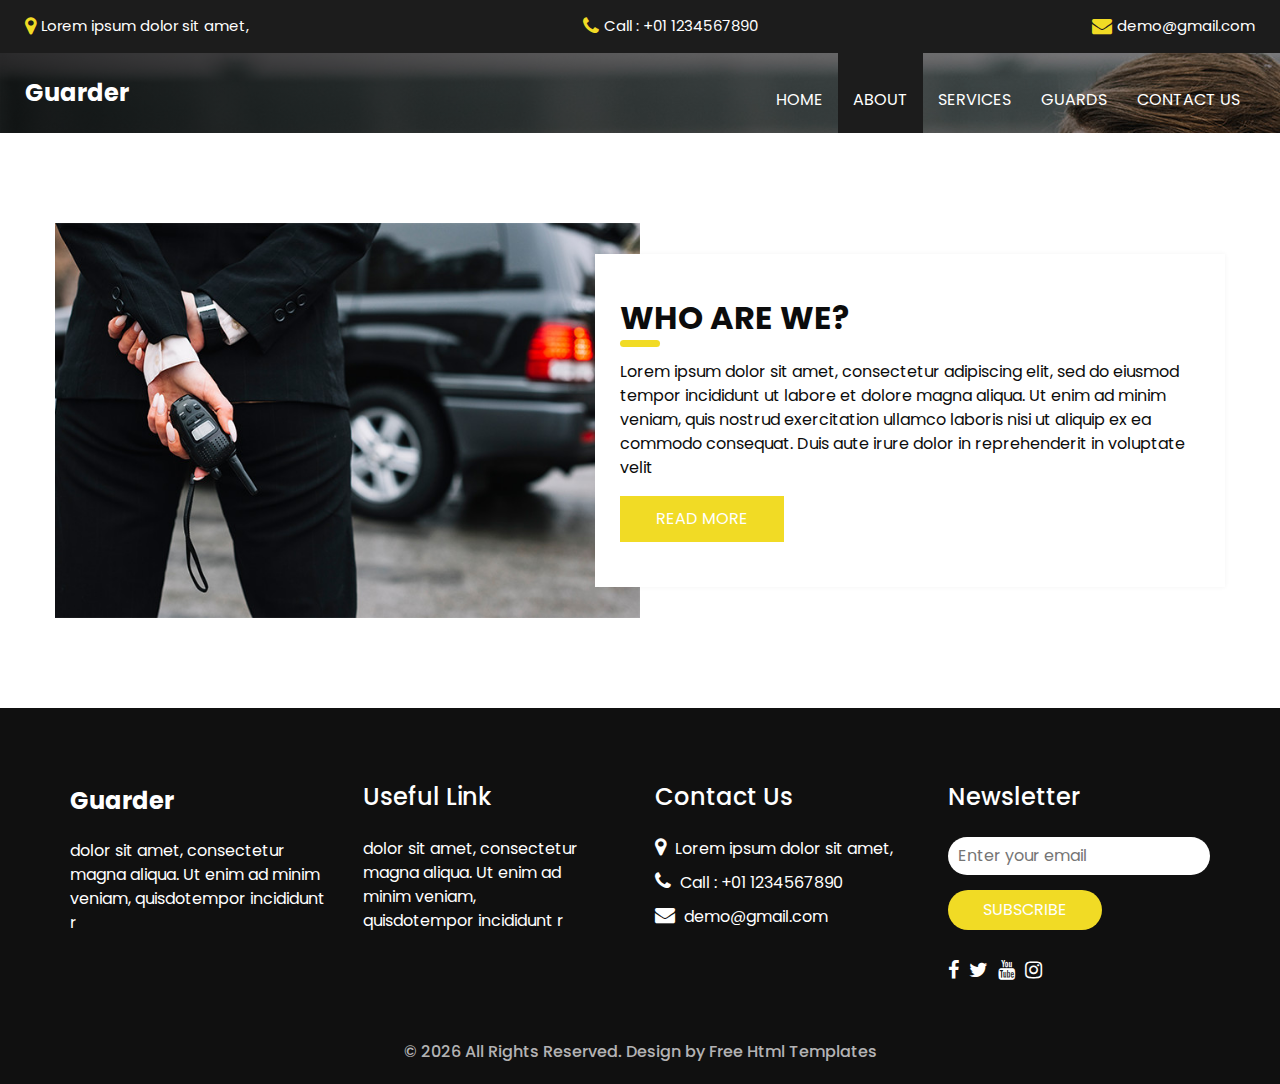
==== about.html @ 6869e3fe "update all" ====
<!DOCTYPE html>
<html>

<head>
  <!-- Basic -->
  <meta charset="utf-8" />
  <meta http-equiv="X-UA-Compatible" content="IE=edge" />
  <!-- Mobile Metas -->
  <meta name="viewport" content="width=device-width, initial-scale=1, shrink-to-fit=no" />
  <!-- Site Metas -->
  <meta name="keywords" content="" />
  <meta name="description" content="" />
  <meta name="author" content="" />
  <link rel="shortcut icon" href="images/favicon.png" type="image/x-icon">

  <title>Guarder</title>

  <!-- bootstrap core css -->
  <link rel="stylesheet" type="text/css" href="css/bootstrap.css" />

  <!-- fonts style -->
  <link href="https://fonts.googleapis.com/css?family=Open+Sans:400,700|Poppins:400,600,700&display=swap" rel="stylesheet" />

  <!-- Custom styles for this template -->
  <link href="css/style.css" rel="stylesheet" />
  <!-- responsive style -->
  <link href="css/responsive.css" rel="stylesheet" />
</head>

<body class="sub_page">
  <div class="hero_area">
    <!-- header section strats -->
    <div class="hero_bg_box">
      <div class="img-box">
        <img src="images/hero-bg.jpg" alt="">
      </div>
    </div>

    <header class="header_section">
      <div class="header_top">
        <div class="container-fluid">
          <div class="contact_link-container">
            <a href="" class="contact_link1">
              <i class="fa fa-map-marker" aria-hidden="true"></i>
              <span>
                Lorem ipsum dolor sit amet,
              </span>
            </a>
            <a href="" class="contact_link2">
              <i class="fa fa-phone" aria-hidden="true"></i>
              <span>
                Call : +01 1234567890
              </span>
            </a>
            <a href="" class="contact_link3">
              <i class="fa fa-envelope" aria-hidden="true"></i>
              <span>
                demo@gmail.com
              </span>
            </a>
          </div>
        </div>
      </div>
      <div class="header_bottom">
        <div class="container-fluid">
          <nav class="navbar navbar-expand-lg custom_nav-container">
            <a class="navbar-brand" href="index.html">
              <span>
                Guarder
              </span>
            </a>
            <button class="navbar-toggler" type="button" data-toggle="collapse" data-target="#navbarSupportedContent" aria-controls="navbarSupportedContent" aria-expanded="false" aria-label="Toggle navigation">
              <span class=""></span>
            </button>

            <div class="collapse navbar-collapse ml-auto" id="navbarSupportedContent">
              <ul class="navbar-nav  ">
                <li class="nav-item ">
                  <a class="nav-link" href="index.html">Home <span class="sr-only">(current)</span></a>
                </li>
                <li class="nav-item active">
                  <a class="nav-link" href="about.html"> About</a>
                </li>
                <li class="nav-item">
                  <a class="nav-link" href="service.html"> Services </a>
                </li>
                <li class="nav-item">
                  <a class="nav-link" href="guard.html"> Guards </a>
                </li>
                <li class="nav-item">
                  <a class="nav-link" href="contact.html">Contact us</a>
                </li>
              </ul>
            </div>
          </nav>
        </div>
      </div>
    </header>
    <!-- end header section -->
  </div>

  <!-- about section -->

  <section class="about_section layout_padding">
    <div class="container">
      <div class="row">
        <div class="col-md-6 px-0">
          <div class="img_container">
            <div class="img-box">
              <img src="images/about-img.jpg" alt="" />
            </div>
          </div>
        </div>
        <div class="col-md-6 px-0">
          <div class="detail-box">
            <div class="heading_container ">
              <h2>
                Who Are We?
              </h2>
            </div>
            <p>
              Lorem ipsum dolor sit amet, consectetur adipiscing elit, sed do
              eiusmod tempor incididunt ut labore et dolore magna aliqua. Ut
              enim ad minim veniam, quis nostrud exercitation ullamco laboris
              nisi ut aliquip ex ea commodo consequat. Duis aute irure dolor
              in reprehenderit in voluptate velit
            </p>
            <div class="btn-box">
              <a href="">
                Read More
              </a>
            </div>
          </div>
        </div>
      </div>
    </div>
  </section>

  <!-- end about section -->

  <!-- info section -->
  <section class="info_section ">
    <div class="container">
      <div class="row">
        <div class="col-md-3">
          <div class="info_logo">
            <a class="navbar-brand" href="index.html">
              <span>
                Guarder
              </span>
            </a>
            <p>
              dolor sit amet, consectetur magna aliqua. Ut enim ad minim veniam, quisdotempor incididunt r
            </p>
          </div>
        </div>
        <div class="col-md-3">
          <div class="info_links">
            <h5>
              Useful Link
            </h5>
            <ul>
              <li>
                <a href="">
                  dolor sit amet, consectetur
                </a>
              </li>
              <li>
                <a href="">
                  magna aliqua. Ut enim ad
                </a>
              </li>
              <li>
                <a href="">
                  minim veniam,
                </a>
              </li>
              <li>
                <a href="">
                  quisdotempor incididunt r
                </a>
              </li>
            </ul>
          </div>
        </div>
        <div class="col-md-3">
          <div class="info_info">
            <h5>
              Contact Us
            </h5>
          </div>
          <div class="info_contact">
            <a href="" class="">
              <i class="fa fa-map-marker" aria-hidden="true"></i>
              <span>
                Lorem ipsum dolor sit amet,
              </span>
            </a>
            <a href="" class="">
              <i class="fa fa-phone" aria-hidden="true"></i>
              <span>
                Call : +01 1234567890
              </span>
            </a>
            <a href="" class="">
              <i class="fa fa-envelope" aria-hidden="true"></i>
              <span>
                demo@gmail.com
              </span>
            </a>
          </div>
        </div>
        <div class="col-md-3">
          <div class="info_form ">
            <h5>
              Newsletter
            </h5>
            <form action="#">
              <input type="email" placeholder="Enter your email">
              <button>
                Subscribe
              </button>
            </form>
            <div class="social_box">
              <a href="">
                <i class="fa fa-facebook" aria-hidden="true"></i>
              </a>
              <a href="">
                <i class="fa fa-twitter" aria-hidden="true"></i>
              </a>
              <a href="">
                <i class="fa fa-youtube" aria-hidden="true"></i>
              </a>
              <a href="">
                <i class="fa fa-instagram" aria-hidden="true"></i>
              </a>
            </div>
          </div>
        </div>
      </div>
    </div>
  </section>

  <!-- end info_section -->




  <!-- footer section -->
  <footer class="container-fluid footer_section">
    <p>
      &copy; <span id="currentYear"></span> All Rights Reserved. Design by
      <a href="https://html.design/">Free Html Templates</a>
    </p>
  </footer>
  <!-- footer section -->

  <script src="js/jquery-3.4.1.min.js"></script>
  <script src="js/bootstrap.js"></script>
  <script src="js/custom.js"></script>
</body>

</html>
---- css/style.css ----
@import url("font-awesome.min.css");
body {
  font-family: "Poppins", sans-serif;
  color: #0c0c0c;
  background-color: #ffffff;
}

.layout_padding {
  padding-top: 90px;
  padding-bottom: 90px;
}

.layout_padding2 {
  padding-top: 45px;
  padding-bottom: 45px;
}

.layout_padding2-top {
  padding-top: 45px;
}

.layout_padding2-bottom {
  padding-bottom: 45px;
}

.layout_padding-top {
  padding-top: 90px;
}

.layout_padding-bottom {
  padding-bottom: 90px;
}

.heading_container {
  display: -webkit-box;
  display: -ms-flexbox;
  display: flex;
  -webkit-box-orient: vertical;
  -webkit-box-direction: normal;
      -ms-flex-direction: column;
          flex-direction: column;
}

.heading_container h2 {
  position: relative;
  font-weight: bold;
  text-transform: uppercase;
  padding-bottom: 10px;
}

.heading_container h2::before {
  content: "";
  width: 40px;
  height: 7px;
  background-color: #f1db25;
  border-radius: 10px;
  position: absolute;
  bottom: 0;
  left: 0;
}

.heading_container.heading_center {
  -webkit-box-align: center;
      -ms-flex-align: center;
          align-items: center;
  text-align: center;
}

.heading_container.heading_center h2::before {
  left: 50%;
  -webkit-transform: translateX(-50%);
          transform: translateX(-50%);
}

/*header section*/
.hero_area {
  min-height: 100vh;
  display: -webkit-box;
  display: -ms-flexbox;
  display: flex;
  -webkit-box-orient: vertical;
  -webkit-box-direction: normal;
      -ms-flex-direction: column;
          flex-direction: column;
  position: relative;
}

.hero_bg_box {
  position: absolute;
  top: 0;
  left: 0;
  width: 100%;
  height: 100%;
  overflow: hidden;
  z-index: -1;
  display: -webkit-box;
  display: -ms-flexbox;
  display: flex;
  -webkit-box-pack: center;
      -ms-flex-pack: center;
          justify-content: center;
}

.hero_bg_box .img-box {
  width: 100%;
}

.hero_bg_box .img-box img {
  min-width: 100%;
  min-height: 100%;
}

.hero_bg_box::before {
  content: "";
  position: absolute;
  top: 0;
  left: 0;
  width: 100%;
  height: 100%;
  background: -webkit-gradient(linear, left top, right top, from(rgba(0, 0, 0, 0.8)), to(rgba(0, 0, 0, 0.35)));
  background: linear-gradient(to right, rgba(0, 0, 0, 0.8), rgba(0, 0, 0, 0.35));
}

.sub_page .hero_area {
  min-height: auto;
}

.sub_page .custom_nav-container.navbar-expand-lg .navbar-nav .nav-item .nav-link {
  padding-bottom: 21px;
}

.sub_page .custom_nav-container.navbar-expand-lg .navbar-nav .nav-item .search-container {
  padding-top: 30px;
  /* height: 30px; */
}

.hero_area.sub_pages {
  height: auto;
}

.header_section {
  padding: 0;
}

.header_section .container-fluid {
  padding-right: 25px;
  padding-left: 25px;
}

.header_section .nav_container {
  margin: 0 auto;
}

.header_top {
  background-color: #1c1c1c;
  padding: 15px 0;
}

.header_top .contact_link-container {
  display: -webkit-box;
  display: -ms-flexbox;
  display: flex;
  -webkit-box-pack: justify;
      -ms-flex-pack: justify;
          justify-content: space-between;
}

.header_top .contact_link-container a {
  display: -webkit-box;
  display: -ms-flexbox;
  display: flex;
  -webkit-box-align: center;
      -ms-flex-align: center;
          align-items: center;
  color: #ffffff;
  font-size: 15px;
}

.header_top .contact_link-container a i {
  font-size: 20px;
  color: #f1db25;
  margin-right: 5px;
}

#navbarSupportedContent {
  -webkit-box-pack: justify;
      -ms-flex-pack: justify;
          justify-content: space-between;
}

.custom_nav-container {
  z-index: 99999;
  padding: 0;
}

.custom_nav-container .navbar-nav {
  margin-left: auto;
}

.custom_nav-container .navbar-nav .nav-item .nav-link {
  padding: 0;
  padding: 35px 15px 10px 15px;
  color: #ffffff;
  text-align: center;
  text-transform: uppercase;
  -webkit-transition: all .2s;
  transition: all .2s;
}

.custom_nav-container .navbar-nav .nav-item:hover .nav-link, .custom_nav-container .navbar-nav .nav-item.active .nav-link {
  background-color: #1c1c1c;
}

a,
a:hover,
a:focus {
  text-decoration: none;
}

a:hover,
a:focus {
  color: initial;
}

.btn,
.btn:focus {
  outline: none !important;
  -webkit-box-shadow: none;
          box-shadow: none;
}

.navbar-brand {
  display: -webkit-box;
  display: -ms-flexbox;
  display: flex;
  -webkit-box-orient: vertical;
  -webkit-box-direction: normal;
      -ms-flex-direction: column;
          flex-direction: column;
  -webkit-box-align: center;
      -ms-flex-align: center;
          align-items: center;
}

.navbar-brand span {
  font-weight: bold;
  color: #ffffff;
  font-size: 24px;
}

.custom_nav-container .navbar-toggler {
  outline: none;
}

.custom_nav-container .navbar-toggler {
  padding: 0;
  width: 37px;
  height: 42px;
  -webkit-transition: all 0.3s;
  transition: all 0.3s;
}

.custom_nav-container .navbar-toggler span {
  display: block;
  width: 32px;
  height: 4px;
  background-color: #ffffff;
  border-radius: 15px;
  margin: 7px 0;
  -webkit-transition: all 0.3s;
  transition: all 0.3s;
  position: relative;
  transition: all 0.3s;
}

.custom_nav-container .navbar-toggler span::before, .custom_nav-container .navbar-toggler span::after {
  content: "";
  position: absolute;
  left: 0;
  height: 100%;
  width: 100%;
  background-color: #ffffff;
  border-radius: 15px;
  top: -10px;
  -webkit-transition: all 0.3s;
  transition: all 0.3s;
}

.custom_nav-container .navbar-toggler span::after {
  top: 10px;
}

.custom_nav-container .navbar-toggler[aria-expanded="true"] {
  -webkit-transform: rotate(360deg);
          transform: rotate(360deg);
}

.custom_nav-container .navbar-toggler[aria-expanded="true"] span {
  -webkit-transform: rotate(45deg);
          transform: rotate(45deg);
}

.custom_nav-container .navbar-toggler[aria-expanded="true"] span::before, .custom_nav-container .navbar-toggler[aria-expanded="true"] span::after {
  -webkit-transform: rotate(90deg);
          transform: rotate(90deg);
  top: 0;
}

/*end header section*/
/* slider section */
.slider_section {
  -webkit-box-flex: 1;
      -ms-flex: 1;
          flex: 1;
  display: -webkit-box;
  display: -ms-flexbox;
  display: flex;
  -webkit-box-orient: vertical;
  -webkit-box-direction: normal;
      -ms-flex-direction: column;
          flex-direction: column;
  -webkit-box-pack: center;
      -ms-flex-pack: center;
          justify-content: center;
  color: #ffffff;
}

.slider_section .row {
  -webkit-box-align: center;
      -ms-flex-align: center;
          align-items: center;
}

.slider_section .detail-box {
  width: 100%;
  margin: 0 auto;
}

.slider_section .detail-box h1 {
  text-transform: uppercase;
  font-size: 3rem;
  color: #ffffff;
  font-weight: 600;
}

.slider_section .detail-box h1 span {
  color: #f1db25;
}

.slider_section .detail-box p {
  margin-top: 25px;
}

.slider_section .detail-box .btn-box {
  display: -webkit-box;
  display: -ms-flexbox;
  display: flex;
  margin-top: 30px;
}

.slider_section .detail-box .btn-box a {
  width: 180px;
  text-align: center;
  margin: 5px;
}

.slider_section .detail-box .btn-box .btn-1 {
  display: inline-block;
  padding: 10px 35px;
  background-color: #ffffff;
  color: #000000;
  -webkit-transition: all 0.3s;
  transition: all 0.3s;
  border: 1px solid transparent;
}

.slider_section .detail-box .btn-box .btn-1:hover {
  background-color: transparent;
  border-color: #ffffff;
  color: #ffffff;
}

.slider_section .detail-box .btn-box .btn-2 {
  display: inline-block;
  padding: 10px 35px;
  background-color: #f1db25;
  color: #ffffff;
  -webkit-transition: all 0.3s;
  transition: all 0.3s;
  border: 1px solid transparent;
}

.slider_section .detail-box .btn-box .btn-2:hover {
  background-color: transparent;
  border-color: #f1db25;
  color: #f1db25;
}

.slider_section .img-box {
  display: -webkit-box;
  display: -ms-flexbox;
  display: flex;
}

.slider_section .img-box img {
  width: 100%;
}

.slider_section .idicator_container {
  position: relative;
}

.slider_section ol.carousel-indicators {
  margin: 0;
  bottom: -75px;
  -webkit-box-pack: end;
      -ms-flex-pack: end;
          justify-content: flex-end;
}

.slider_section ol.carousel-indicators li {
  width: 20px;
  height: 20px;
  border-radius: 100%;
  text-align: center;
  background-color: #f1db25;
  opacity: 1;
  border: none;
  margin: 0 4px;
}

.slider_section ol.carousel-indicators li.active {
  background-color: #ffffff;
}

.about_section .row {
  -webkit-box-align: center;
      -ms-flex-align: center;
          align-items: center;
}

.about_section .img_container .img-box img {
  width: 100%;
}

.about_section .detail-box {
  background-color: #ffffff;
  padding: 45px 25px;
  -webkit-box-shadow: 0 0 5px 0 rgba(0, 0, 0, 0.05);
          box-shadow: 0 0 5px 0 rgba(0, 0, 0, 0.05);
  position: relative;
  margin-left: -45px;
}

.about_section .detail-box p {
  margin-top: 5px;
}

.about_section .detail-box a {
  display: inline-block;
  padding: 10px 35px;
  background-color: #f1db25;
  color: #ffffff;
  -webkit-transition: all 0.3s;
  transition: all 0.3s;
  border: 1px solid transparent;
  text-transform: uppercase;
}

.about_section .detail-box a:hover {
  background-color: transparent;
  border-color: #f1db25;
  color: #f1db25;
}

.service_section {
  background-color: #1c1c1c;
}

.service_section .heading_container {
  color: #ffffff;
}

.service_section .box {
  background-color: #ffffff;
  padding: 25px 15px;
  text-align: center;
  -webkit-box-shadow: 0 0 15px 0 rgba(0, 0, 0, 0.2);
          box-shadow: 0 0 15px 0 rgba(0, 0, 0, 0.2);
  margin-top: 45px;
}

.service_section .box .img-box svg {
  width: 75px;
  height: auto;
  fill: #1c1c1c;
}

.service_section .box .detail-box {
  margin-top: 25px;
}

.service_section .box .detail-box h6 {
  font-size: 18px;
  font-weight: bold;
  text-transform: uppercase;
  margin-bottom: 20px;
}

.service_section .box .detail-box a {
  display: inline-block;
  padding: 8px 35px;
  background-color: #f1db25;
  color: #ffffff;
  -webkit-transition: all 0.3s;
  transition: all 0.3s;
  border: 1px solid transparent;
  margin-top: 10px;
}

.service_section .box .detail-box a:hover {
  background-color: transparent;
  border-color: #f1db25;
  color: #f1db25;
}

.client_section {
  text-align: center;
}

.client_section #carouselExampleControls {
  padding: 0 10%;
}

.client_section .box {
  display: -webkit-box;
  display: -ms-flexbox;
  display: flex;
  -webkit-box-orient: vertical;
  -webkit-box-direction: normal;
      -ms-flex-direction: column;
          flex-direction: column;
  -webkit-box-align: center;
      -ms-flex-align: center;
          align-items: center;
  margin-top: 45px;
}

.client_section .box .img-box {
  width: 145px;
}

.client_section .box .img-box img {
  width: 100%;
}

.client_section .box .detail-box {
  display: -webkit-box;
  display: -ms-flexbox;
  display: flex;
  -webkit-box-orient: vertical;
  -webkit-box-direction: normal;
      -ms-flex-direction: column;
          flex-direction: column;
  -webkit-box-align: center;
      -ms-flex-align: center;
          align-items: center;
  margin-top: 20px;
}

.client_section .box .detail-box h4 {
  font-weight: bold;
  font-size: 18px;
  padding: 0 10px;
  border-bottom: 1px solid #ffffff;
}

.client_section .box .detail-box p {
  margin-top: 10px;
}

.client_section .carousel_btn-box {
  display: -webkit-box;
  display: -ms-flexbox;
  display: flex;
  -webkit-box-pack: center;
      -ms-flex-pack: center;
          justify-content: center;
}

.client_section .carousel-control-prev,
.client_section .carousel-control-next {
  position: absolute;
  top: 50%;
  width: 45px;
  height: 45px;
  border: none;
  opacity: 1;
  background-color: #1c1c1c;
  color: #ffffff;
  border-radius: 100%;
  -webkit-transform: translateY(-50%);
          transform: translateY(-50%);
  font-size: 18px;
}

.client_section .carousel-control-prev:hover,
.client_section .carousel-control-next:hover {
  background-color: #f1db25;
}

.client_section .carousel-control-prev {
  left: 0;
}

.client_section .carousel-control-next {
  left: initial;
  right: 0;
}

/* contact section */
.contact_section {
  position: relative;
  color: #ffffff;
}

.contact_section .row {
  -webkit-box-align: center;
      -ms-flex-align: center;
          align-items: center;
}

.contact_section .contact_form-container {
  margin-top: 35px;
}

.contact_section .contact_form-container input {
  border: none;
  outline: none;
  color: #000000;
  height: 45px;
  width: 100%;
  margin: 15px 0;
  padding-left: 15px;
  background-color: #ffffff;
}

.contact_section .contact_form-container input::-webkit-input-placeholder {
  color: #000000;
  text-transform: uppercase;
}

.contact_section .contact_form-container input:-ms-input-placeholder {
  color: #000000;
  text-transform: uppercase;
}

.contact_section .contact_form-container input::-ms-input-placeholder {
  color: #000000;
  text-transform: uppercase;
}

.contact_section .contact_form-container input::placeholder {
  color: #000000;
  text-transform: uppercase;
}

.contact_section .contact_form-container input.message_input {
  height: 120px;
}

.contact_section .contact_form-container .btn-box {
  display: -webkit-box;
  display: -ms-flexbox;
  display: flex;
  -webkit-box-pack: center;
      -ms-flex-pack: center;
          justify-content: center;
  margin-top: 25px;
}

.contact_section .contact_form-container button {
  display: inline-block;
  padding: 10px 60px;
  background-color: #f1db25;
  color: #ffffff;
  -webkit-transition: all 0.3s;
  transition: all 0.3s;
  border: 1px solid transparent;
  text-transform: uppercase;
  font-weight: bold;
}

.contact_section .contact_form-container button:hover {
  background-color: transparent;
  border-color: #f1db25;
  color: #f1db25;
}

.contact_bg_box {
  position: absolute;
  top: 0;
  left: 0;
  width: 100%;
  height: 100%;
  overflow: hidden;
  z-index: -1;
  display: -webkit-box;
  display: -ms-flexbox;
  display: flex;
  -webkit-box-pack: center;
      -ms-flex-pack: center;
          justify-content: center;
  -webkit-box-align: center;
      -ms-flex-align: center;
          align-items: center;
}

.contact_bg_box .img-box {
  width: 100%;
}

.contact_bg_box .img-box img {
  min-width: 100%;
  min-height: 100%;
}

.contact_bg_box::before {
  content: "";
  position: absolute;
  top: 0;
  left: 0;
  width: 100%;
  height: 100%;
  background: -webkit-gradient(linear, left top, right top, from(rgba(0, 0, 0, 0.7)), to(rgba(0, 0, 0, 0.35)));
  background: linear-gradient(to right, rgba(0, 0, 0, 0.7), rgba(0, 0, 0, 0.35));
}

/* end contact section */
.team_section .box {
  display: -webkit-box;
  display: -ms-flexbox;
  display: flex;
  -webkit-box-orient: vertical;
  -webkit-box-direction: normal;
      -ms-flex-direction: column;
          flex-direction: column;
  overflow: hidden;
  margin-top: 45px;
  position: relative;
}

.team_section .box .img-box {
  width: 100%;
}


.team_section .box .img-box img {
  width: 100%;
}

.team_section .box .detail-box {
  position: absolute;
  width: 100%;
  color: #ffffff;
  padding: 25px 15px;
  text-align: center;
  bottom: 0;
  background-color: rgba(28, 28, 28, 0.75);
}

.team_section .btn-box {
  display: -webkit-box;
  display: -ms-flexbox;
  display: flex;
  -webkit-box-pack: center;
      -ms-flex-pack: center;
          justify-content: center;
  margin-top: 45px;
}

.team_section .btn-box a {
  display: inline-block;
  padding: 10px 45px;
  background-color: #f1db25;
  color: #ffffff;
  -webkit-transition: all 0.3s;
  transition: all 0.3s;
  border: 1px solid transparent;
}

.team_section .btn-box a:hover {
  background-color: transparent;
  border-color: #f1db25;
  color: #f1db25;
}

.info_section {
  background-color: #101010;
  color: #ffffff;
  padding: 75px 0 10px 0;
}

.info_section .row > div {
  margin-bottom: 25px;
}

.info_section h5 {
  margin-bottom: 25px;
  font-size: 24px;
}

.info_section .info_logo {
  display: -webkit-box;
  display: -ms-flexbox;
  display: flex;
  -webkit-box-orient: vertical;
  -webkit-box-direction: normal;
      -ms-flex-direction: column;
          flex-direction: column;
  -webkit-box-align: start;
      -ms-flex-align: start;
          align-items: flex-start;
}

.info_section .info_logo .navbar-brand {
  padding: 0;
  margin-bottom: 20px;
}

.info_section .info_logo .navbar-brand span {
  font-size: 24px;
  color: #ffffff;
}

.info_section .info_links ul {
  padding: 0;
}

.info_section .info_links ul li {
  list-style-type: none;
}

.info_section .info_links ul li a {
  color: #ffffff;
}

.info_section .info_contact {
  display: -webkit-box;
  display: -ms-flexbox;
  display: flex;
  -webkit-box-orient: vertical;
  -webkit-box-direction: normal;
      -ms-flex-direction: column;
          flex-direction: column;
}

.info_section .info_contact a {
  color: #ffffff;
  margin-bottom: 10px;
}

.info_section .info_contact a i {
  font-size: 20px;
  margin-right: 5px;
}

.info_section .info_form form input {
  outline: none;
  border: none;
  width: 100%;
  padding: 7px 10px;
  border-radius: 30px;
}

.info_section .info_form form button {
  padding: 8px 35px;
  outline: none;
  border: none;
  color: #ffffff;
  background: #f1db25;
  border-radius: 30px;
  margin-top: 15px;
  text-transform: uppercase;
}

.info_section .info_form .social_box {
  margin-top: 25px;
  width: 100%;
  display: -webkit-box;
  display: -ms-flexbox;
  display: flex;
}

.info_section .info_form .social_box a {
  margin-right: 10px;
  color: #ffffff;
  font-size: 20px;
}

/* footer section*/
.footer_section {
  font-weight: 500;
  display: -webkit-box;
  display: -ms-flexbox;
  display: flex;
  -webkit-box-pack: center;
      -ms-flex-pack: center;
          justify-content: center;
  padding: 20px;
  background-color: #101010;
}

.footer_section p {
  color: rgba(254, 254, 255, 0.7);
  margin: 0;
  text-align: center;
}

.footer_section a {
  color: rgba(254, 254, 255, 0.7);
}
---- css/responsive.css ----
@media (max-width: 1120px) {}

@media (max-width: 992px) {
  .hero_area {
    min-height: auto;
  }

  .navbar-nav {
    align-items: center;
  }

  .custom_nav-container .navbar-toggler {
    margin-bottom: 15px;
  }

  .custom_nav-container.navbar-expand-lg .navbar-nav .nav-item .nav-link {
    padding: 10px 25px;
    margin: 5px 0;
  }

  .custom_nav-container.navbar-expand-lg .form-inline {
    justify-content: center;
  }

  .custom_nav-container.navbar-expand-lg {
    padding-top: 10px;
    align-items: center;
  }

  .slider_section {
    padding: 45px 0 150px 0;
  }

  .sub_page .custom_nav-container.navbar-expand-lg .navbar-nav .nav-item .nav-link {
    padding-bottom: 15px;
  }
}

@media (max-width: 768px) {
  .slider_section ol.carousel-indicators {
    justify-content: center;
  }

  .slider_section {
    text-align: center;
  }

  .slider_section .img-box {
    margin-top: 35px;
  }

  .slider_section .detail-box .btn-box {
    justify-content: center;
    flex-wrap: wrap;
  }

  .about_section .heading_container {
    margin-bottom: 0;
  }

  .about_section .row {
    flex-direction: column-reverse;
  }

  .about_section .detail-box {
    margin-left: 0;
    width: 100%;
    box-shadow: 0 0 5px 0 rgba(0, 0, 0, 0.15);
  }

  .service_section .service_container {
    flex-wrap: wrap;
  }

  .client_section .carousel_btn-box {
    margin-top: 25px;
  }

  .client_section .carousel-control-prev,
  .client_section .carousel-control-next {
    position: unset;
    transform: none;
    margin: 0 2.5px;
  }

  .info_section .row .col-md-3 {

    display: flex;
    flex-direction: column;
    align-items: center;
    text-align: center;

  }

  .info_section .info_logo {
    align-items: center;
  }

  .info_section .info_form .social_box {
    justify-content: center;
  }

  .info_section .info_form .social_box a {
    margin: 0 5px;
  }
}

@media (max-width: 576px) {
  .header_top a span {
    display: none;
  }

  .slider_section .detail-box h1 {
    font-size: 2.5rem;
    line-height: 55px;
  }
}

@media (max-width: 480px) {}

@media (max-width: 420px) {}

@media (max-width: 376px) {}

@media (min-width: 1200px) {
  .container {
    max-width: 1170px;
  }
}
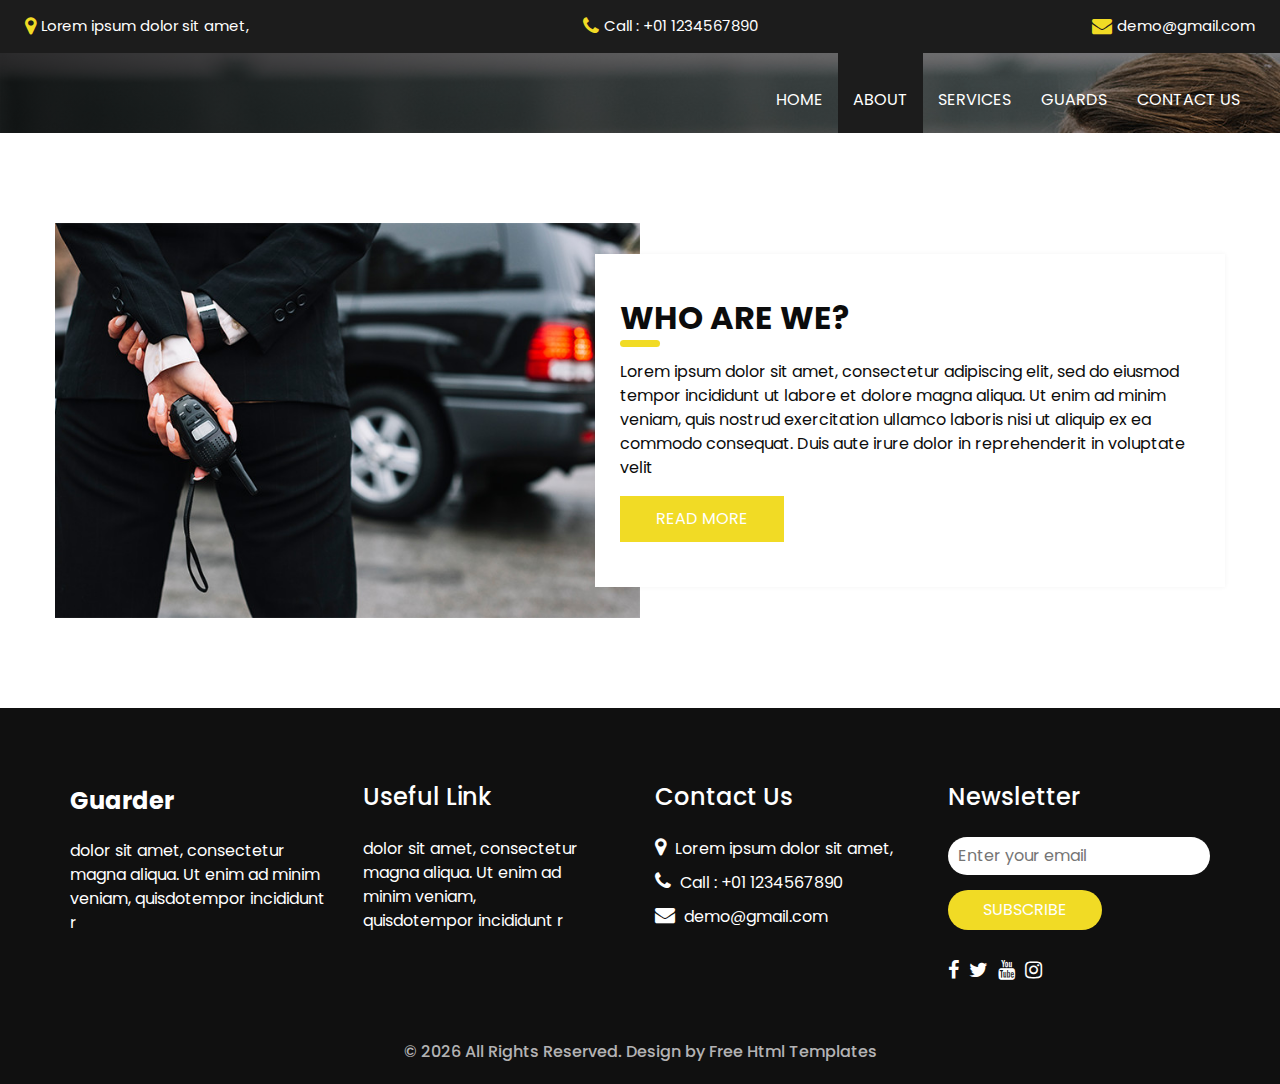
==== commit ef6281e8: "update" ====
--- a/about.html
+++ b/about.html
@@ -13,7 +13,7 @@
   <meta name="author" content="" />
   <link rel="shortcut icon" href="images/favicon.png" type="image/x-icon">
 
-  <title>Guarder</title>
+  <title>About</title>
 
   <!-- bootstrap core css -->
   <link rel="stylesheet" type="text/css" href="css/bootstrap.css" />
@@ -66,7 +66,7 @@
           <nav class="navbar navbar-expand-lg custom_nav-container">
             <a class="navbar-brand" href="index.html">
               <span>
-                Guarder
+                
               </span>
             </a>
             <button class="navbar-toggler" type="button" data-toggle="collapse" data-target="#navbarSupportedContent" aria-controls="navbarSupportedContent" aria-expanded="false" aria-label="Toggle navigation">
--- a/css/style.css
+++ b/css/style.css
@@ -206,6 +206,14 @@
   -webkit-transition: all .2s;
   transition: all .2s;
 }
+
+
+.custom_nav-container .navbar-nav .nav-item .nav-link1 {
+
+  color: #5a5858;
+
+}
+
 
 .custom_nav-container .navbar-nav .nav-item:hover .nav-link, .custom_nav-container .navbar-nav .nav-item.active .nav-link {
   background-color: #1c1c1c;
@@ -682,7 +690,7 @@
 .contact_section .contact_form-container button {
   display: inline-block;
   padding: 10px 60px;
-  background-color: #f1db25;
+  background-color: rgba(150, 129, 26, 0.7);
   color: #ffffff;
   -webkit-transition: all 0.3s;
   transition: all 0.3s;
@@ -696,6 +704,18 @@
   border-color: #f1db25;
   color: #f1db25;
 }
+
+.contact_section .contact_form-container  .regis {
+  margin: 20px;
+}
+
+.contact_section .contact_form-container  .regis .register{
+  justify-content: center;
+  padding-left:  15px;
+  padding-bottom: 6px;
+}
+
+
 
 .contact_bg_box {
   position: absolute;
@@ -921,3 +941,39 @@
   color: rgba(254, 254, 255, 0.7);
 }
 
+.detail_product {
+  padding: 0 15px;
+  margin: 20px;
+}
+
+.detail_product .row {
+  -webkit-box-align: center;
+      -ms-flex-align: center;
+          align-items: center;
+
+}
+
+.detail_product .row .row-md-6 .detailt_product-img {
+  margin-bottom: 25px;
+  /* limited image by resize */
+  max-height: 400px;
+  max-width: 400px;
+  overflow: hidden;
+
+  /* limited image by resize */
+  position: relative;
+
+  margin: 20px;
+  padding: 20px;
+
+}
+
+.detail_product .row .row-md-6 {
+  margin: 50px;
+  padding: 50px;
+}
+
+.detail_product_btn a {
+  margin: 20px;
+}
+
